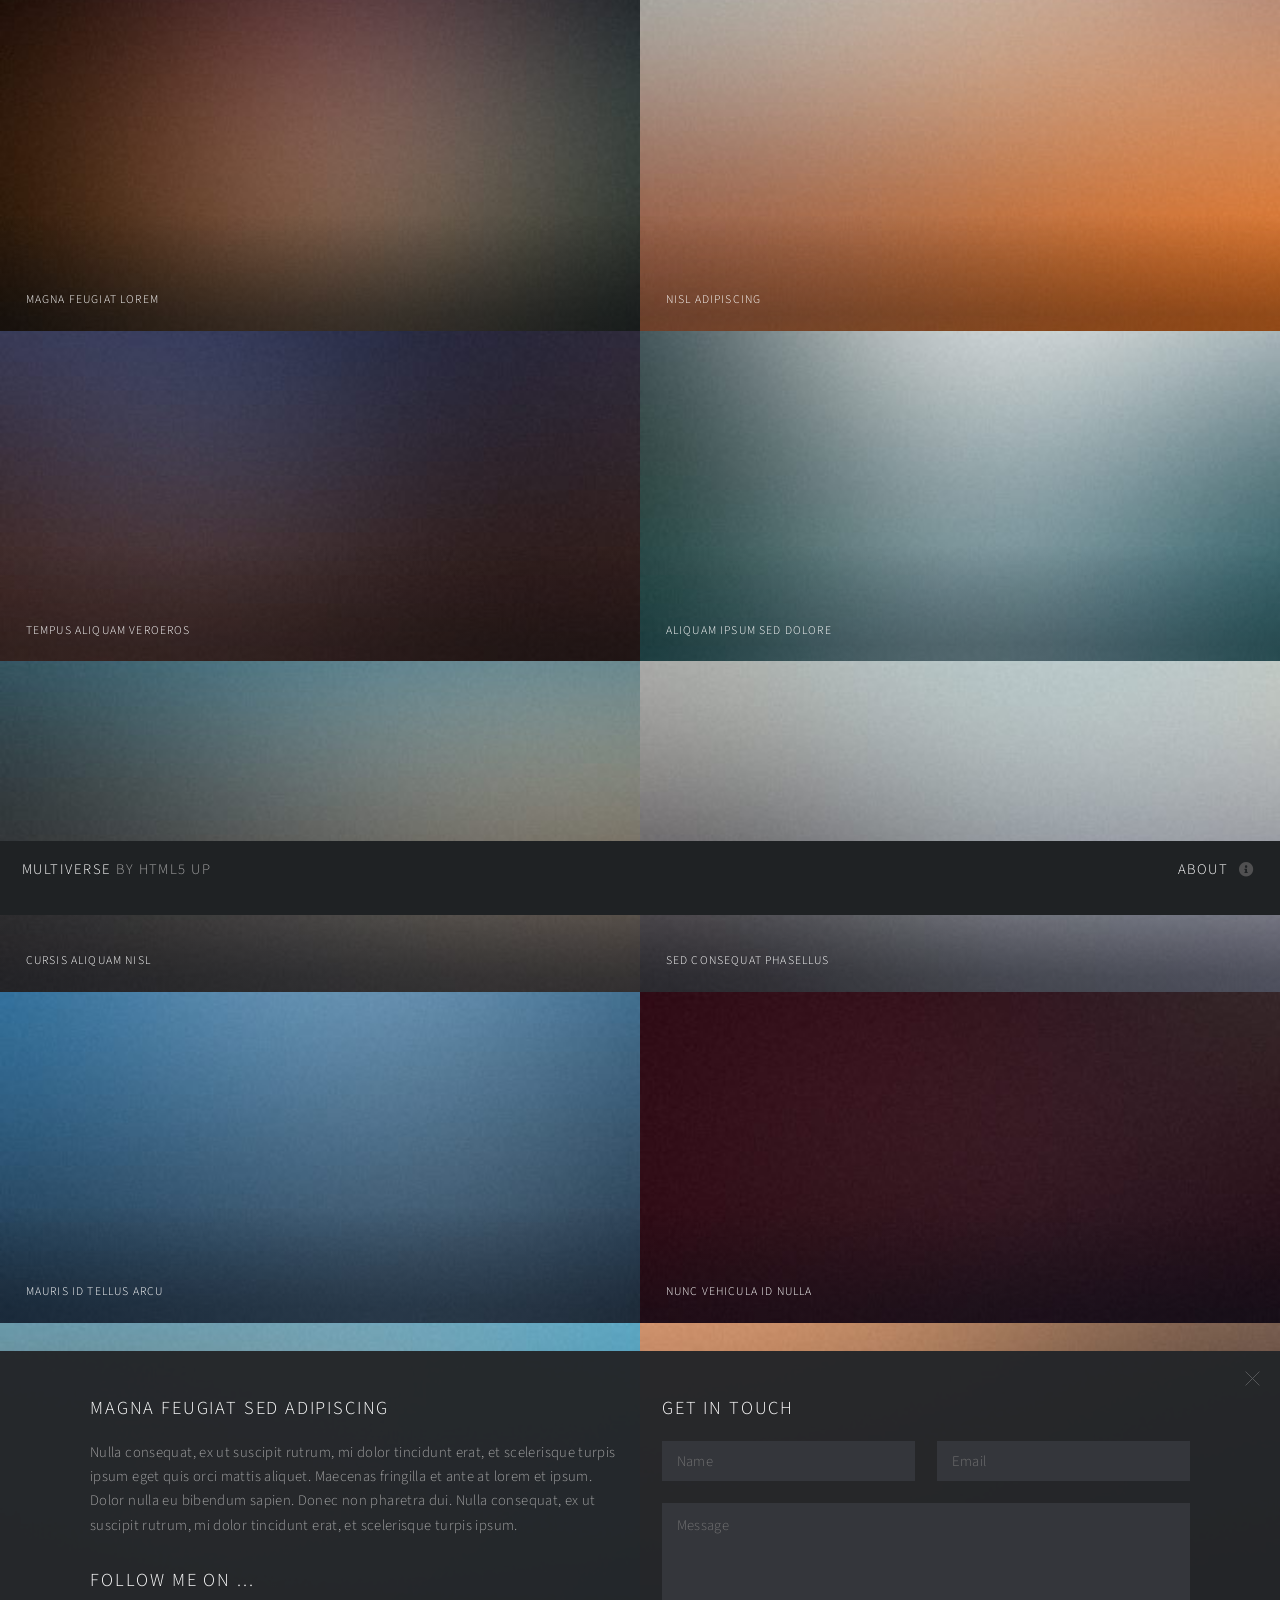
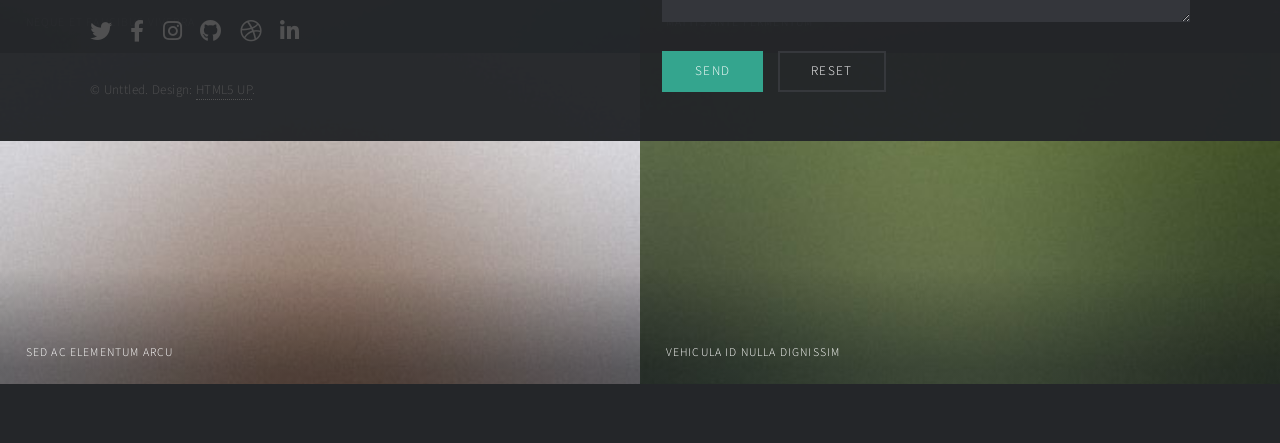
==== gallery/index.html @ 7829ce4b "added abandoned mill, added trixie started 3o3 , test for tiktok embedded" ====
<!DOCTYPE HTML>
<!--
	Multiverse by HTML5 UP
	html5up.net | @ajlkn
	Free for personal and commercial use under the CCA 3.0 license (html5up.net/license)
-->
<html>
	<head>
		<title>Multiverse by HTML5 UP</title>
		<meta charset="utf-8" />
		<meta name="viewport" content="width=device-width, initial-scale=1, user-scalable=no" />
		<link rel="stylesheet" href="assets/css/main.css" />
		<noscript><link rel="stylesheet" href="assets/css/noscript.css" /></noscript>
	</head>
	<body class="is-preload">

		<!-- Wrapper -->
			<div id="wrapper">

				<!-- Header -->
					<header id="header">
						<h1><a href="index.html"><strong>Multiverse</strong> by HTML5 UP</a></h1>
						<nav>
							<ul>
								<li><a href="#footer" class="icon solid fa-info-circle">About</a></li>
							</ul>
						</nav>
					</header>

				<!-- Main -->
					<div id="main">
						<article class="thumb">
							<a href="images/fulls/01.jpg" class="image"><img src="images/thumbs/01.jpg" alt="" /></a>
							<h2>Magna feugiat lorem</h2>
							<p>Nunc blandit nisi ligula magna sodales lectus elementum non. Integer id venenatis velit.</p>
						</article>
						<article class="thumb">
							<a href="images/fulls/02.jpg" class="image"><img src="images/thumbs/02.jpg" alt="" /></a>
							<h2>Nisl adipiscing</h2>
							<p>Nunc blandit nisi ligula magna sodales lectus elementum non. Integer id venenatis velit.</p>
						</article>
						<article class="thumb">
							<a href="images/fulls/03.jpg" class="image"><img src="images/thumbs/03.jpg" alt="" /></a>
							<h2>Tempus aliquam veroeros</h2>
							<p>Nunc blandit nisi ligula magna sodales lectus elementum non. Integer id venenatis velit.</p>
						</article>
						<article class="thumb">
							<a href="images/fulls/04.jpg" class="image"><img src="images/thumbs/04.jpg" alt="" /></a>
							<h2>Aliquam ipsum sed dolore</h2>
							<p>Nunc blandit nisi ligula magna sodales lectus elementum non. Integer id venenatis velit.</p>
						</article>
						<article class="thumb">
							<a href="images/fulls/05.jpg" class="image"><img src="images/thumbs/05.jpg" alt="" /></a>
							<h2>Cursis aliquam nisl</h2>
							<p>Nunc blandit nisi ligula magna sodales lectus elementum non. Integer id venenatis velit.</p>
						</article>
						<article class="thumb">
							<a href="images/fulls/06.jpg" class="image"><img src="images/thumbs/06.jpg" alt="" /></a>
							<h2>Sed consequat phasellus</h2>
							<p>Nunc blandit nisi ligula magna sodales lectus elementum non. Integer id venenatis velit.</p>
						</article>
						<article class="thumb">
							<a href="images/fulls/07.jpg" class="image"><img src="images/thumbs/07.jpg" alt="" /></a>
							<h2>Mauris id tellus arcu</h2>
							<p>Nunc blandit nisi ligula magna sodales lectus elementum non. Integer id venenatis velit.</p>
						</article>
						<article class="thumb">
							<a href="images/fulls/08.jpg" class="image"><img src="images/thumbs/08.jpg" alt="" /></a>
							<h2>Nunc vehicula id nulla</h2>
							<p>Nunc blandit nisi ligula magna sodales lectus elementum non. Integer id venenatis velit.</p>
						</article>
						<article class="thumb">
							<a href="images/fulls/09.jpg" class="image"><img src="images/thumbs/09.jpg" alt="" /></a>
							<h2>Neque et faucibus viverra</h2>
							<p>Nunc blandit nisi ligula magna sodales lectus elementum non. Integer id venenatis velit.</p>
						</article>
						<article class="thumb">
							<a href="images/fulls/10.jpg" class="image"><img src="images/thumbs/10.jpg" alt="" /></a>
							<h2>Mattis ante fermentum</h2>
							<p>Nunc blandit nisi ligula magna sodales lectus elementum non. Integer id venenatis velit.</p>
						</article>
						<article class="thumb">
							<a href="images/fulls/11.jpg" class="image"><img src="images/thumbs/11.jpg" alt="" /></a>
							<h2>Sed ac elementum arcu</h2>
							<p>Nunc blandit nisi ligula magna sodales lectus elementum non. Integer id venenatis velit.</p>
						</article>
						<article class="thumb">
							<a href="images/fulls/12.jpg" class="image"><img src="images/thumbs/12.jpg" alt="" /></a>
							<h2>Vehicula id nulla dignissim</h2>
							<p>Nunc blandit nisi ligula magna sodales lectus elementum non. Integer id venenatis velit.</p>
						</article>
					</div>

				<!-- Footer -->
					<footer id="footer" class="panel">
						<div class="inner split">
							<div>
								<section>
									<h2>Magna feugiat sed adipiscing</h2>
									<p>Nulla consequat, ex ut suscipit rutrum, mi dolor tincidunt erat, et scelerisque turpis ipsum eget quis orci mattis aliquet. Maecenas fringilla et ante at lorem et ipsum. Dolor nulla eu bibendum sapien. Donec non pharetra dui. Nulla consequat, ex ut suscipit rutrum, mi dolor tincidunt erat, et scelerisque turpis ipsum.</p>
								</section>
								<section>
									<h2>Follow me on ...</h2>
									<ul class="icons">
										<li><a href="#" class="icon brands fa-twitter"><span class="label">Twitter</span></a></li>
										<li><a href="#" class="icon brands fa-facebook-f"><span class="label">Facebook</span></a></li>
										<li><a href="#" class="icon brands fa-instagram"><span class="label">Instagram</span></a></li>
										<li><a href="#" class="icon brands fa-github"><span class="label">GitHub</span></a></li>
										<li><a href="#" class="icon brands fa-dribbble"><span class="label">Dribbble</span></a></li>
										<li><a href="#" class="icon brands fa-linkedin-in"><span class="label">LinkedIn</span></a></li>
									</ul>
								</section>
								<p class="copyright">
									&copy; Unttled. Design: <a href="http://html5up.net">HTML5 UP</a>.
								</p>
							</div>
							<div>
								<section>
									<h2>Get in touch</h2>
									<form method="post" action="#">
										<div class="fields">
											<div class="field half">
												<input type="text" name="name" id="name" placeholder="Name" />
											</div>
											<div class="field half">
												<input type="text" name="email" id="email" placeholder="Email" />
											</div>
											<div class="field">
												<textarea name="message" id="message" rows="4" placeholder="Message"></textarea>
											</div>
										</div>
										<ul class="actions">
											<li><input type="submit" value="Send" class="primary" /></li>
											<li><input type="reset" value="Reset" /></li>
										</ul>
									</form>
								</section>
							</div>
						</div>
					</footer>

			</div>

		<!-- Scripts -->
			<script src="assets/js/jquery.min.js"></script>
			<script src="assets/js/jquery.poptrox.min.js"></script>
			<script src="assets/js/browser.min.js"></script>
			<script src="assets/js/breakpoints.min.js"></script>
			<script src="assets/js/util.js"></script>
			<script src="assets/js/main.js"></script>

	</body>
</html>
---- gallery/assets/css/main.css ----
@import url(fontawesome-all.min.css);
@import url("https://fonts.googleapis.com/css?family=Source+Sans+Pro:300,300italic,400,400italic");

/*
	Multiverse by HTML5 UP
	html5up.net | @ajlkn
	Free for personal and commercial use under the CCA 3.0 license (html5up.net/license)
*/

@-moz-keyframes spinner {
	0% {
		-moz-transform: rotate(0deg);
		-webkit-transform: rotate(0deg);
		-ms-transform: rotate(0deg);
		transform: rotate(0deg);
	}

	100% {
		-moz-transform: rotate(359deg);
		-webkit-transform: rotate(359deg);
		-ms-transform: rotate(359deg);
		transform: rotate(359deg);
	}
}

@-webkit-keyframes spinner {
	0% {
		-moz-transform: rotate(0deg);
		-webkit-transform: rotate(0deg);
		-ms-transform: rotate(0deg);
		transform: rotate(0deg);
	}

	100% {
		-moz-transform: rotate(359deg);
		-webkit-transform: rotate(359deg);
		-ms-transform: rotate(359deg);
		transform: rotate(359deg);
	}
}

@-ms-keyframes spinner {
	0% {
		-moz-transform: rotate(0deg);
		-webkit-transform: rotate(0deg);
		-ms-transform: rotate(0deg);
		transform: rotate(0deg);
	}

	100% {
		-moz-transform: rotate(359deg);
		-webkit-transform: rotate(359deg);
		-ms-transform: rotate(359deg);
		transform: rotate(359deg);
	}
}

@keyframes spinner {
	0% {
		-moz-transform: rotate(0deg);
		-webkit-transform: rotate(0deg);
		-ms-transform: rotate(0deg);
		transform: rotate(0deg);
	}

	100% {
		-moz-transform: rotate(359deg);
		-webkit-transform: rotate(359deg);
		-ms-transform: rotate(359deg);
		transform: rotate(359deg);
	}
}

html, body, div, span, applet, object,
iframe, h1, h2, h3, h4, h5, h6, p, blockquote,
pre, a, abbr, acronym, address, big, cite,
code, del, dfn, em, img, ins, kbd, q, s, samp,
small, strike, strong, sub, sup, tt, var, b,
u, i, center, dl, dt, dd, ol, ul, li, fieldset,
form, label, legend, table, caption, tbody,
tfoot, thead, tr, th, td, article, aside,
canvas, details, embed, figure, figcaption,
footer, header, hgroup, menu, nav, output, ruby,
section, summary, time, mark, audio, video {
	margin: 0;
	padding: 0;
	border: 0;
	font-size: 100%;
	font: inherit;
	vertical-align: baseline;}

article, aside, details, figcaption, figure,
footer, header, hgroup, menu, nav, section {
	display: block;}

body {
	line-height: 1;
}

ol, ul {
	list-style: none;
}

blockquote, q {
	quotes: none;
}

	blockquote:before, blockquote:after, q:before, q:after {
		content: '';
		content: none;
	}

table {
	border-collapse: collapse;
	border-spacing: 0;
}

body {
	-webkit-text-size-adjust: none;
}

mark {
	background-color: transparent;
	color: inherit;
}

input::-moz-focus-inner {
	border: 0;
	padding: 0;
}

input, select, textarea {
	-moz-appearance: none;
	-webkit-appearance: none;
	-ms-appearance: none;
	appearance: none;
}

/* Basic */

	@-ms-viewport {
		width: device-width;
	}

	body {
		-ms-overflow-style: scrollbar;
	}

	@media screen and (max-width: 480px) {

		html, body {
			min-width: 320px;
		}

	}

	html {
		box-sizing: border-box;
	}

	*, *:before, *:after {
		box-sizing: inherit;
	}

	body {
		background: #242629;
	}

		body.is-preload *, body.is-preload *:before, body.is-preload *:after {
			-moz-animation: none !important;
			-webkit-animation: none !important;
			-ms-animation: none !important;
			animation: none !important;
			-moz-transition: none !important;
			-webkit-transition: none !important;
			-ms-transition: none !important;
			transition: none !important;
		}

		body.is-resizing *, body.is-resizing *:before, body.is-resizing *:after {
			-moz-animation: none !important;
			-webkit-animation: none !important;
			-ms-animation: none !important;
			animation: none !important;
			-moz-transition: none !important;
			-webkit-transition: none !important;
			-ms-transition: none !important;
			transition: none !important;
		}

/* Type */

	body, input, select, textarea {
		color: #a0a0a1;
		font-family: "Source Sans Pro", Helvetica, sans-serif;
		font-size: 15pt;
		font-weight: 300;
		letter-spacing: 0.025em;
		line-height: 1.65;
	}

		@media screen and (max-width: 1680px) {

			body, input, select, textarea {
				font-size: 11pt;
			}

		}

	a {
		-moz-transition: color 0.2s ease-in-out, border-bottom-color 0.2s ease-in-out;
		-webkit-transition: color 0.2s ease-in-out, border-bottom-color 0.2s ease-in-out;
		-ms-transition: color 0.2s ease-in-out, border-bottom-color 0.2s ease-in-out;
		transition: color 0.2s ease-in-out, border-bottom-color 0.2s ease-in-out;
		border-bottom: dotted 1px;
		color: #34a58e;
		text-decoration: none;
	}

		a:hover {
			border-bottom-color: transparent;
			color: #34a58e !important;
		}

	strong, b {
		color: #ffffff;
		font-weight: 300;
	}

	em, i {
		font-style: italic;
	}

	p {
		margin: 0 0 2em 0;
	}

	h1, h2, h3, h4, h5, h6 {
		color: #ffffff;
		font-weight: 300;
		letter-spacing: 0.1em;
		line-height: 1.5;
		margin: 0 0 1em 0;
		text-transform: uppercase;
	}

		h1 a, h2 a, h3 a, h4 a, h5 a, h6 a {
			color: inherit;
			text-decoration: none;
		}

	h1 {
		font-size: 2em;
	}

	h2 {
		font-size: 1.25em;
	}

	h3 {
		font-size: 1.1em;
	}

	h4 {
		font-size: 1em;
	}

	h5 {
		font-size: 0.9em;
	}

	h6 {
		font-size: 0.7em;
	}

	@media screen and (max-width: 736px) {

		h2 {
			font-size: 1em;
		}

		h3 {
			font-size: 0.9em;
		}

		h4 {
			font-size: 0.8em;
		}

		h5 {
			font-size: 0.7em;
		}

		h6 {
			font-size: 0.7em;
		}

	}

	sub {
		font-size: 0.8em;
		position: relative;
		top: 0.5em;
	}

	sup {
		font-size: 0.8em;
		position: relative;
		top: -0.5em;
	}

	blockquote {
		border-left: 4px #36383c;
		font-style: italic;
		margin: 0 0 2em 0;
		padding: 0.5em 0 0.5em 2em;
	}

	code {
		background: #34363b;
		border: solid 1px #36383c;
		font-family: "Courier New", monospace;
		font-size: 0.9em;
		margin: 0 0.25em;
		padding: 0.25em 0.65em;
	}

	pre {
		-webkit-overflow-scrolling: touch;
		font-family: "Courier New", monospace;
		font-size: 0.9em;
		margin: 0 0 2em 0;
	}

		pre code {
			display: block;
			line-height: 1.75;
			padding: 1em 1.5em;
			overflow-x: auto;
		}

	hr {
		border: 0;
		border-bottom: solid 1px #36383c;
		margin: 2em 0;
	}

		hr.major {
			margin: 3em 0;
		}

	.align-left {
		text-align: left;
	}

	.align-center {
		text-align: center;
	}

	.align-right {
		text-align: right;
	}

/* Button */

	input[type="submit"],
	input[type="reset"],
	input[type="button"],
	button,
	.button {
		-moz-appearance: none;
		-webkit-appearance: none;
		-ms-appearance: none;
		appearance: none;
		-moz-transition: background-color 0.2s ease-in-out, box-shadow 0.2s ease-in-out, color 0.2s ease-in-out;
		-webkit-transition: background-color 0.2s ease-in-out, box-shadow 0.2s ease-in-out, color 0.2s ease-in-out;
		-ms-transition: background-color 0.2s ease-in-out, box-shadow 0.2s ease-in-out, color 0.2s ease-in-out;
		transition: background-color 0.2s ease-in-out, box-shadow 0.2s ease-in-out, color 0.2s ease-in-out;
		background-color: transparent;
		border: 0;
		border-radius: 0;
		box-shadow: inset 0 0 0 2px #36383c;
		color: #ffffff !important;
		cursor: pointer;
		display: inline-block;
		font-size: 0.9em;
		font-weight: 300;
		height: 3.05556em;
		letter-spacing: 0.1em;
		line-height: 3.05556em;
		padding: 0 2.5em;
		text-align: center;
		text-decoration: none;
		text-transform: uppercase;
		white-space: nowrap;
	}

		input[type="submit"]:hover,
		input[type="reset"]:hover,
		input[type="button"]:hover,
		button:hover,
		.button:hover {
			box-shadow: inset 0 0 0 2px #34a58e;
			color: #34a58e !important;
		}

			input[type="submit"]:hover:active,
			input[type="reset"]:hover:active,
			input[type="button"]:hover:active,
			button:hover:active,
			.button:hover:active {
				background-color: rgba(52, 165, 142, 0.15);
				color: #34a58e !important;
			}

		input[type="submit"].icon,
		input[type="reset"].icon,
		input[type="button"].icon,
		button.icon,
		.button.icon {
			padding-left: 1.35em;
		}

			input[type="submit"].icon:before,
			input[type="reset"].icon:before,
			input[type="button"].icon:before,
			button.icon:before,
			.button.icon:before {
				margin-right: 0.5em;
			}

		input[type="submit"].fit,
		input[type="reset"].fit,
		input[type="button"].fit,
		button.fit,
		.button.fit {
			width: 100%;
		}

		input[type="submit"].small,
		input[type="reset"].small,
		input[type="button"].small,
		button.small,
		.button.small {
			font-size: 0.8em;
		}

		input[type="submit"].large,
		input[type="reset"].large,
		input[type="button"].large,
		button.large,
		.button.large {
			font-size: 1.35em;
		}

		input[type="submit"].primary,
		input[type="reset"].primary,
		input[type="button"].primary,
		button.primary,
		.button.primary {
			background-color: #34a58e;
			box-shadow: none;
		}

			input[type="submit"].primary:hover,
			input[type="reset"].primary:hover,
			input[type="button"].primary:hover,
			button.primary:hover,
			.button.primary:hover {
				background-color: #47c5ab;
				color: #ffffff !important;
			}

				input[type="submit"].primary:hover:active,
				input[type="reset"].primary:hover:active,
				input[type="button"].primary:hover:active,
				button.primary:hover:active,
				.button.primary:hover:active {
					background-color: #287e6d;
				}

		input[type="submit"].disabled, input[type="submit"]:disabled,
		input[type="reset"].disabled,
		input[type="reset"]:disabled,
		input[type="button"].disabled,
		input[type="button"]:disabled,
		button.disabled,
		button:disabled,
		.button.disabled,
		.button:disabled {
			pointer-events: none;
			opacity: 0.35;
		}

/* Form */

	form {
		margin: 0 0 2em 0;
	}

		form > :last-child {
			margin-bottom: 0;
		}

		form > .fields {
			display: -moz-flex;
			display: -webkit-flex;
			display: -ms-flex;
			display: flex;
			-moz-flex-wrap: wrap;
			-webkit-flex-wrap: wrap;
			-ms-flex-wrap: wrap;
			flex-wrap: wrap;
			width: calc(100% + 3em);
			margin: -1.5em 0 2em -1.5em;
		}

			form > .fields > .field {
				-moz-flex-grow: 0;
				-webkit-flex-grow: 0;
				-ms-flex-grow: 0;
				flex-grow: 0;
				-moz-flex-shrink: 0;
				-webkit-flex-shrink: 0;
				-ms-flex-shrink: 0;
				flex-shrink: 0;
				padding: 1.5em 0 0 1.5em;
				width: calc(100% - 1.5em);
			}

				form > .fields > .field.half {
					width: calc(50% - 0.75em);
				}

				form > .fields > .field.third {
					width: calc(100%/3 - 0.5em);
				}

				form > .fields > .field.quarter {
					width: calc(25% - 0.375em);
				}

		@media screen and (max-width: 736px) {

			form > .fields {
				width: calc(100% + 3em);
				margin: -1.5em 0 2em -1.5em;
			}

				form > .fields > .field {
					padding: 1.5em 0 0 1.5em;
					width: calc(100% - 1.5em);
				}

					form > .fields > .field.half {
						width: calc(100% - 1.5em);
					}

					form > .fields > .field.third {
						width: calc(100% - 1.5em);
					}

					form > .fields > .field.quarter {
						width: calc(100% - 1.5em);
					}

		}

	label {
		color: #ffffff;
		display: block;
		font-size: 0.9em;
		font-weight: 300;
		margin: 0 0 1em 0;
	}

	input[type="text"],
	input[type="password"],
	input[type="email"],
	input[type="tel"],
	input[type="search"],
	input[type="url"],
	select,
	textarea {
		-moz-appearance: none;
		-webkit-appearance: none;
		-ms-appearance: none;
		appearance: none;
		background: #34363b;
		border: 0;
		border-radius: 0;
		color: #a0a0a1;
		display: block;
		outline: 0;
		padding: 0 1em;
		text-decoration: none;
		width: 100%;
	}

		input[type="text"]:invalid,
		input[type="password"]:invalid,
		input[type="email"]:invalid,
		input[type="tel"]:invalid,
		input[type="search"]:invalid,
		input[type="url"]:invalid,
		select:invalid,
		textarea:invalid {
			box-shadow: none;
		}

		input[type="text"]:focus,
		input[type="password"]:focus,
		input[type="email"]:focus,
		input[type="tel"]:focus,
		input[type="search"]:focus,
		input[type="url"]:focus,
		select:focus,
		textarea:focus {
			box-shadow: inset 0 0 0 2px #34a58e;
		}

	select {
		background-image: url("data:image/svg+xml;charset=utf8,%3Csvg xmlns='http://www.w3.org/2000/svg' width='40' height='40' preserveAspectRatio='none' viewBox='0 0 40 40'%3E%3Cpath d='M9.4,12.3l10.4,10.4l10.4-10.4c0.2-0.2,0.5-0.4,0.9-0.4c0.3,0,0.6,0.1,0.9,0.4l3.3,3.3c0.2,0.2,0.4,0.5,0.4,0.9 c0,0.4-0.1,0.6-0.4,0.9L20.7,31.9c-0.2,0.2-0.5,0.4-0.9,0.4c-0.3,0-0.6-0.1-0.9-0.4L4.3,17.3c-0.2-0.2-0.4-0.5-0.4-0.9 c0-0.4,0.1-0.6,0.4-0.9l3.3-3.3c0.2-0.2,0.5-0.4,0.9-0.4S9.1,12.1,9.4,12.3z' fill='%2336383c' /%3E%3C/svg%3E");
		background-size: 1.25rem;
		background-repeat: no-repeat;
		background-position: calc(100% - 1rem) center;
		height: 2.75em;
		padding-right: 2.75em;
		text-overflow: ellipsis;
	}

		select option {
			color: #ffffff;
			background: #242629;
		}

		select:focus::-ms-value {
			background-color: transparent;
		}

		select::-ms-expand {
			display: none;
		}

	input[type="text"],
	input[type="password"],
	input[type="email"],
	input[type="tel"],
	input[type="search"],
	input[type="url"],
	select {
		height: 2.75em;
	}

	textarea {
		padding: 0.75em 1em;
	}

	input[type="checkbox"],
	input[type="radio"] {
		-moz-appearance: none;
		-webkit-appearance: none;
		-ms-appearance: none;
		appearance: none;
		display: block;
		float: left;
		margin-right: -2em;
		opacity: 0;
		width: 1em;
		z-index: -1;
	}

		input[type="checkbox"] + label,
		input[type="radio"] + label {
			text-decoration: none;
			color: #a0a0a1;
			cursor: pointer;
			display: inline-block;
			font-size: 1em;
			font-weight: 300;
			padding-left: 2.4em;
			padding-right: 0.75em;
			position: relative;
		}

			input[type="checkbox"] + label:before,
			input[type="radio"] + label:before {
				-moz-osx-font-smoothing: grayscale;
				-webkit-font-smoothing: antialiased;
				display: inline-block;
				font-style: normal;
				font-variant: normal;
				text-rendering: auto;
				line-height: 1;
				text-transform: none !important;
				font-family: 'Font Awesome 5 Free';
				font-weight: 900;
			}

			input[type="checkbox"] + label:before,
			input[type="radio"] + label:before {
				background: #34363b;
				content: '';
				display: inline-block;
				font-size: 0.8em;
				height: 2.0625em;
				left: 0;
				line-height: 2.0625em;
				position: absolute;
				text-align: center;
				top: 0;
				width: 2.0625em;
			}

		input[type="checkbox"]:checked + label:before,
		input[type="radio"]:checked + label:before {
			background: #34a58e;
			border-color: #34a58e;
			color: #ffffff;
			content: '\f00c';
		}

		input[type="checkbox"]:focus + label:before,
		input[type="radio"]:focus + label:before {
			box-shadow: 0 0 0 2px #34a58e;
		}

	input[type="radio"] + label:before {
		border-radius: 100%;
	}

	::-webkit-input-placeholder {
		color: #707071 !important;
		opacity: 1.0;
	}

	:-moz-placeholder {
		color: #707071 !important;
		opacity: 1.0;
	}

	::-moz-placeholder {
		color: #707071 !important;
		opacity: 1.0;
	}

	:-ms-input-placeholder {
		color: #707071 !important;
		opacity: 1.0;
	}

/* Icon */

	.icon {
		text-decoration: none;
		border-bottom: none;
		position: relative;
	}

		.icon:before {
			-moz-osx-font-smoothing: grayscale;
			-webkit-font-smoothing: antialiased;
			display: inline-block;
			font-style: normal;
			font-variant: normal;
			text-rendering: auto;
			line-height: 1;
			text-transform: none !important;
			font-family: 'Font Awesome 5 Free';
			font-weight: 400;
		}

		.icon > .label {
			display: none;
		}

		.icon:before {
			line-height: inherit;
		}

		.icon.solid:before {
			font-weight: 900;
		}

		.icon.brands:before {
			font-family: 'Font Awesome 5 Brands';
		}

/* List */

	ol {
		list-style: decimal;
		margin: 0 0 2em 0;
		padding-left: 1.25em;
	}

		ol li {
			padding-left: 0.25em;
		}

	ul {
		list-style: disc;
		margin: 0 0 2em 0;
		padding-left: 1em;
	}

		ul li {
			padding-left: 0.5em;
		}

		ul.alt {
			list-style: none;
			padding-left: 0;
		}

			ul.alt li {
				border-top: solid 1px #36383c;
				padding: 0.5em 0;
			}

				ul.alt li:first-child {
					border-top: 0;
					padding-top: 0;
				}

	dl {
		margin: 0 0 2em 0;
	}

		dl dt {
			display: block;
			font-weight: 300;
			margin: 0 0 1em 0;
		}

		dl dd {
			margin-left: 2em;
		}

/* Actions */

	ul.actions {
		display: -moz-flex;
		display: -webkit-flex;
		display: -ms-flex;
		display: flex;
		cursor: default;
		list-style: none;
		margin-left: -1em;
		padding-left: 0;
	}

		ul.actions li {
			padding: 0 0 0 1em;
			vertical-align: middle;
		}

		ul.actions.special {
			-moz-justify-content: center;
			-webkit-justify-content: center;
			-ms-justify-content: center;
			justify-content: center;
			width: 100%;
			margin-left: 0;
		}

			ul.actions.special li:first-child {
				padding-left: 0;
			}

		ul.actions.stacked {
			-moz-flex-direction: column;
			-webkit-flex-direction: column;
			-ms-flex-direction: column;
			flex-direction: column;
			margin-left: 0;
		}

			ul.actions.stacked li {
				padding: 1.3em 0 0 0;
			}

				ul.actions.stacked li:first-child {
					padding-top: 0;
				}

		ul.actions.fit {
			width: calc(100% + 1em);
		}

			ul.actions.fit li {
				-moz-flex-grow: 1;
				-webkit-flex-grow: 1;
				-ms-flex-grow: 1;
				flex-grow: 1;
				-moz-flex-shrink: 1;
				-webkit-flex-shrink: 1;
				-ms-flex-shrink: 1;
				flex-shrink: 1;
				width: 100%;
			}

				ul.actions.fit li > * {
					width: 100%;
				}

			ul.actions.fit.stacked {
				width: 100%;
			}

		@media screen and (max-width: 480px) {

			ul.actions:not(.fixed) {
				-moz-flex-direction: column;
				-webkit-flex-direction: column;
				-ms-flex-direction: column;
				flex-direction: column;
				margin-left: 0;
				width: 100% !important;
			}

				ul.actions:not(.fixed) li {
					-moz-flex-grow: 1;
					-webkit-flex-grow: 1;
					-ms-flex-grow: 1;
					flex-grow: 1;
					-moz-flex-shrink: 1;
					-webkit-flex-shrink: 1;
					-ms-flex-shrink: 1;
					flex-shrink: 1;
					padding: 1em 0 0 0;
					text-align: center;
					width: 100%;
				}

					ul.actions:not(.fixed) li > * {
						width: 100%;
					}

					ul.actions:not(.fixed) li:first-child {
						padding-top: 0;
					}

					ul.actions:not(.fixed) li input[type="submit"],
					ul.actions:not(.fixed) li input[type="reset"],
					ul.actions:not(.fixed) li input[type="button"],
					ul.actions:not(.fixed) li button,
					ul.actions:not(.fixed) li .button {
						width: 100%;
					}

						ul.actions:not(.fixed) li input[type="submit"].icon:before,
						ul.actions:not(.fixed) li input[type="reset"].icon:before,
						ul.actions:not(.fixed) li input[type="button"].icon:before,
						ul.actions:not(.fixed) li button.icon:before,
						ul.actions:not(.fixed) li .button.icon:before {
							margin-left: -0.5rem;
						}

		}

/* Icons */

	ul.icons {
		cursor: default;
		list-style: none;
		padding-left: 0;
	}

		ul.icons li {
			display: inline-block;
			padding: 0 1em 0 0;
		}

			ul.icons li:last-child {
				padding-right: 0;
			}

			ul.icons li .icon {
				color: #505051;
			}

				ul.icons li .icon:before {
					font-size: 1.5em;
				}

/* Table */

	.table-wrapper {
		-webkit-overflow-scrolling: touch;
		overflow-x: auto;
	}

	table {
		margin: 0 0 2em 0;
		width: 100%;
	}

		table tbody tr {
			border: solid 1px #36383c;
			border-left: 0;
			border-right: 0;
		}

			table tbody tr:nth-child(2n + 1) {
				background-color: #34363b;
			}

		table td {
			padding: 0.75em 0.75em;
		}

		table th {
			color: #ffffff;
			font-size: 0.9em;
			font-weight: 300;
			padding: 0 0.75em 0.75em 0.75em;
			text-align: left;
		}

		table thead {
			border-bottom: solid 2px #36383c;
		}

		table tfoot {
			border-top: solid 2px #36383c;
		}

		table.alt {
			border-collapse: separate;
		}

			table.alt tbody tr td {
				border: solid 1px #36383c;
				border-left-width: 0;
				border-top-width: 0;
			}

				table.alt tbody tr td:first-child {
					border-left-width: 1px;
				}

			table.alt tbody tr:first-child td {
				border-top-width: 1px;
			}

			table.alt thead {
				border-bottom: 0;
			}

			table.alt tfoot {
				border-top: 0;
			}

/* Panel */

	.panel {
		padding: 4em 4em 2em 4em ;
		-moz-transform: translateY(100vh);
		-webkit-transform: translateY(100vh);
		-ms-transform: translateY(100vh);
		transform: translateY(100vh);
		-moz-transition: -moz-transform 0.5s ease;
		-webkit-transition: -webkit-transform 0.5s ease;
		-ms-transition: -ms-transform 0.5s ease;
		transition: transform 0.5s ease;
		-webkit-overflow-scrolling: touch;
		background: rgba(36, 38, 41, 0.975);
		bottom: 4em;
		left: 0;
		max-height: calc(80vh - 4em);
		overflow-y: auto;
		position: fixed;
		width: 100%;
		z-index: 10001;
	}

		.panel.active {
			-moz-transform: translateY(1px);
			-webkit-transform: translateY(1px);
			-ms-transform: translateY(1px);
			transform: translateY(1px);
		}

		.panel > .inner {
			margin: 0 auto;
			max-width: 100%;
			width: 75em;
		}

			.panel > .inner.split {
				display: -moz-flex;
				display: -webkit-flex;
				display: -ms-flex;
				display: flex;
			}

				.panel > .inner.split > div {
					margin-left: 4em;
					width: 50%;
				}

				.panel > .inner.split > :first-child {
					margin-left: 0;
				}

		.panel > .closer {
			-moz-transition: opacity 0.2s ease-in-out;
			-webkit-transition: opacity 0.2s ease-in-out;
			-ms-transition: opacity 0.2s ease-in-out;
			transition: opacity 0.2s ease-in-out;
			background-image: url("images/close.svg");
			background-position: center;
			background-repeat: no-repeat;
			background-size: 3em;
			cursor: pointer;
			height: 5em;
			opacity: 0.25;
			position: absolute;
			right: 0;
			top: 0;
			width: 5em;
			z-index: 2;
		}

			.panel > .closer:hover {
				opacity: 1.0;
			}

		@media screen and (max-width: 1280px) {

			.panel {
				padding: 3em 3em 1em 3em ;
			}

				.panel > .inner.split > div {
					margin-left: 3em;
				}

				.panel > .closer {
					background-size: 2.5em;
					background-position: 75% 25%;
				}

		}

		@media screen and (max-width: 980px) {

			.panel > .inner.split {
				-moz-flex-direction: column;
				-webkit-flex-direction: column;
				-ms-flex-direction: column;
				flex-direction: column;
			}

				.panel > .inner.split > div {
					margin-left: 0;
					width: 100%;
				}

		}

		@media screen and (max-width: 736px) {

			.panel {
				-moz-transform: translateY(-100vh);
				-webkit-transform: translateY(-100vh);
				-ms-transform: translateY(-100vh);
				transform: translateY(-100vh);
				padding: 4em 2em 2em 2em ;
				bottom: auto;
				top: calc(4em - 1px);
			}

				.panel.active {
					-moz-transform: translateY(0);
					-webkit-transform: translateY(0);
					-ms-transform: translateY(0);
					transform: translateY(0);
				}

		}

/* Poptrox Popup */

	.poptrox-overlay {
		-webkit-tap-highlight-color: rgba(255, 255, 255, 0);
	}

	.poptrox-popup {
		background: rgba(31, 34, 36, 0.925);
		box-shadow: 0 1em 3em 0.5em rgba(0, 0, 0, 0.25);
		cursor: default;
	}

		.poptrox-popup:before {
			-moz-transition: opacity 0.2s ease-in-out;
			-webkit-transition: opacity 0.2s ease-in-out;
			-ms-transition: opacity 0.2s ease-in-out;
			transition: opacity 0.2s ease-in-out;
			background-image: -moz-linear-gradient(to left, rgba(31,34,36,0.35), rgba(31,34,36,0) 10em, rgba(31,34,36,0)), -moz-linear-gradient(to right, rgba(31,34,36,0.35), rgba(31,34,36,0) 10em, rgba(31,34,36,0));
			background-image: -webkit-linear-gradient(to left, rgba(31,34,36,0.35), rgba(31,34,36,0) 10em, rgba(31,34,36,0)), -webkit-linear-gradient(to right, rgba(31,34,36,0.35), rgba(31,34,36,0) 10em, rgba(31,34,36,0));
			background-image: -ms-linear-gradient(to left, rgba(31,34,36,0.35), rgba(31,34,36,0) 10em, rgba(31,34,36,0)), -ms-linear-gradient(to right, rgba(31,34,36,0.35), rgba(31,34,36,0) 10em, rgba(31,34,36,0));
			background-image: linear-gradient(to left, rgba(31,34,36,0.35), rgba(31,34,36,0) 10em, rgba(31,34,36,0)), linear-gradient(to right, rgba(31,34,36,0.35), rgba(31,34,36,0) 10em, rgba(31,34,36,0));
			content: '';
			display: block;
			height: 100%;
			left: 0;
			position: absolute;
			top: 0;
			width: 100%;
			z-index: 1;
			opacity: 1;
		}

		.poptrox-popup .closer {
			-moz-transition: opacity 0.2s ease-in-out;
			-webkit-transition: opacity 0.2s ease-in-out;
			-ms-transition: opacity 0.2s ease-in-out;
			transition: opacity 0.2s ease-in-out;
			background-image: url("images/close.svg");
			background-position: center;
			background-repeat: no-repeat;
			background-size: 3em;
			height: 5em;
			opacity: 0;
			position: absolute;
			right: 0;
			top: 0;
			width: 5em;
			z-index: 2;
		}

		.poptrox-popup .nav-previous,
		.poptrox-popup .nav-next {
			-moz-transition: opacity 0.2s ease-in-out;
			-webkit-transition: opacity 0.2s ease-in-out;
			-ms-transition: opacity 0.2s ease-in-out;
			transition: opacity 0.2s ease-in-out;
			background-image: url("images/arrow.svg");
			background-position: center;
			background-repeat: no-repeat;
			background-size: 5em;
			cursor: pointer;
			height: 8em;
			margin-top: -4em;
			opacity: 0;
			position: absolute;
			top: 50%;
			width: 6em;
			z-index: 2;
		}

		.poptrox-popup .nav-previous {
			-moz-transform: scaleX(-1);
			-webkit-transform: scaleX(-1);
			-ms-transform: scaleX(-1);
			transform: scaleX(-1);
			left: 0;
		}

		.poptrox-popup .nav-next {
			right: 0;
		}

		.poptrox-popup .caption {
			padding: 2em 2em 0.1em 2em ;
			background-image: -moz-linear-gradient(to top, rgba(16,16,16,0.45) 25%, rgba(16,16,16,0) 100%);
			background-image: -webkit-linear-gradient(to top, rgba(16,16,16,0.45) 25%, rgba(16,16,16,0) 100%);
			background-image: -ms-linear-gradient(to top, rgba(16,16,16,0.45) 25%, rgba(16,16,16,0) 100%);
			background-image: linear-gradient(to top, rgba(16,16,16,0.45) 25%, rgba(16,16,16,0) 100%);
			bottom: 0;
			cursor: default;
			left: 0;
			position: absolute;
			text-align: left;
			width: 100%;
			z-index: 2;
		}

			.poptrox-popup .caption h2, .poptrox-popup .caption h3, .poptrox-popup .caption h4, .poptrox-popup .caption h5, .poptrox-popup .caption h6 {
				margin: 0 0 0.5em 0;
			}

			.poptrox-popup .caption p {
				color: #ffffff;
			}

		.poptrox-popup .loader {
			-moz-animation: spinner 1s infinite linear !important;
			-webkit-animation: spinner 1s infinite linear !important;
			-ms-animation: spinner 1s infinite linear !important;
			animation: spinner 1s infinite linear !important;
			background-image: url("images/spinner.svg");
			background-position: center;
			background-repeat: no-repeat;
			background-size: contain;
			display: block;
			font-size: 2em;
			height: 2em;
			left: 50%;
			line-height: 2em;
			margin: -1em 0 0 -1em;
			opacity: 0.25;
			position: absolute;
			text-align: center;
			top: 50%;
			width: 2em;
		}

		.poptrox-popup:hover .closer,
		.poptrox-popup:hover .nav-previous,
		.poptrox-popup:hover .nav-next {
			opacity: 0.5;
		}

			.poptrox-popup:hover .closer:hover,
			.poptrox-popup:hover .nav-previous:hover,
			.poptrox-popup:hover .nav-next:hover {
				opacity: 1.0;
			}

		.poptrox-popup.loading:before {
			opacity: 0;
		}

		body.touch .poptrox-popup .closer,
		body.touch .poptrox-popup .nav-previous,
		body.touch .poptrox-popup .nav-next {
			opacity: 1.0 !important;
		}

		@media screen and (max-width: 980px) {

			.poptrox-popup .closer {
				background-size: 3em;
			}

			.poptrox-popup .nav-previous,
			.poptrox-popup .nav-next {
				background-size: 4em;
			}

		}

		@media screen and (max-width: 736px) {

			.poptrox-popup:before {
				display: none;
			}

			.poptrox-popup .caption {
				display: none !important;
			}

			.poptrox-popup .closer,
			.poptrox-popup .nav-previous,
			.poptrox-popup .nav-next {
				display: none !important;
			}

		}

/* Wrapper */

	#wrapper {
		-moz-transition: -moz-filter 0.5s ease, -webkit-filter 0.5s ease, -ms-filter 0.5s ease, -moz-filter 0.5s ease;
		-webkit-transition: -moz-filter 0.5s ease, -webkit-filter 0.5s ease, -ms-filter 0.5s ease, -webkit-filter 0.5s ease;
		-ms-transition: -moz-filter 0.5s ease, -webkit-filter 0.5s ease, -ms-filter 0.5s ease, -ms-filter 0.5s ease;
		transition: -moz-filter 0.5s ease, -webkit-filter 0.5s ease, -ms-filter 0.5s ease, filter 0.5s ease;
		position: relative;
	}

		#wrapper:after {
			pointer-events: none;
			-moz-transition: opacity 0.5s ease, visibility 0.5s;
			-webkit-transition: opacity 0.5s ease, visibility 0.5s;
			-ms-transition: opacity 0.5s ease, visibility 0.5s;
			transition: opacity 0.5s ease, visibility 0.5s;
			background: rgba(36, 38, 41, 0.5);
			content: '';
			display: block;
			height: 100%;
			left: 0;
			opacity: 0;
			position: absolute;
			top: 0;
			visibility: hidden;
			width: 100%;
			z-index: 1;
		}

			body.ie #wrapper:after {
				background: rgba(36, 38, 41, 0.8);
			}

		body.modal-active #wrapper {
			-moz-filter: blur(8px);
			-webkit-filter: blur(8px);
			-ms-filter: blur(8px);
			filter: blur(8px);
		}

			body.modal-active #wrapper:after {
				pointer-events: auto;
				opacity: 1;
				visibility: visible;
				z-index: 10003;
			}

		#wrapper:before {
			-moz-animation: spinner 1s infinite linear !important;
			-webkit-animation: spinner 1s infinite linear !important;
			-ms-animation: spinner 1s infinite linear !important;
			animation: spinner 1s infinite linear !important;
			pointer-events: none;
			-moz-transition: top 0.75s ease-in-out, opacity 0.35s ease-out, visibility 0.35s;
			-webkit-transition: top 0.75s ease-in-out, opacity 0.35s ease-out, visibility 0.35s;
			-ms-transition: top 0.75s ease-in-out, opacity 0.35s ease-out, visibility 0.35s;
			transition: top 0.75s ease-in-out, opacity 0.35s ease-out, visibility 0.35s;
			background-image: url("images/spinner.svg");
			background-position: center;
			background-repeat: no-repeat;
			background-size: contain;
			content: '';
			display: block;
			font-size: 2em;
			height: 2em;
			left: 50%;
			line-height: 2em;
			margin: -1em 0 0 -1em;
			opacity: 0;
			position: fixed;
			text-align: center;
			top: 75%;
			visibility: hidden;
			width: 2em;
		}

		body.is-preload #wrapper:before {
			-moz-transition: opacity 1s ease-out !important;
			-webkit-transition: opacity 1s ease-out !important;
			-ms-transition: opacity 1s ease-out !important;
			transition: opacity 1s ease-out !important;
			-moz-transition-delay: 0.5s !important;
			-webkit-transition-delay: 0.5s !important;
			-ms-transition-delay: 0.5s !important;
			transition-delay: 0.5s !important;
			opacity: 0.25;
			top: 50%;
			visibility: visible;
		}

/* Header */

	body {
		padding: 0 0 4em 0;
	}

	#header {
		-moz-transform: translateY(0);
		-webkit-transform: translateY(0);
		-ms-transform: translateY(0);
		transform: translateY(0);
		-moz-transition: -moz-transform 1s ease;
		-webkit-transition: -webkit-transform 1s ease;
		-ms-transition: -ms-transform 1s ease;
		transition: transform 1s ease;
		-moz-user-select: none;
		-ms-user-select: none;
		-webkit-user-select: none;
		background: #1f2224;
		bottom: -1em;
		height: 5em;
		left: 0;
		line-height: 4em;
		padding: 0 1.5em;
		position: fixed;
		user-select: none;
		width: 100%;
		z-index: 10002;
	}

		body.is-preload #header {
			-moz-transform: translateY(4em);
			-webkit-transform: translateY(4em);
			-ms-transform: translateY(4em);
			transform: translateY(4em);
		}

		#header h1 {
			color: #a0a0a1;
			display: inline-block;
			font-size: 1em;
			line-height: 1;
			margin: 0;
			vertical-align: middle;
		}

			#header h1 a {
				border: 0;
				color: inherit;
			}

				#header h1 a:hover {
					color: inherit !important;
				}

		#header nav {
			position: absolute;
			right: 0;
			top: 0;
		}

			#header nav > ul {
				list-style: none;
				margin: 0;
				padding: 0;
			}

				#header nav > ul > li {
					display: inline-block;
					padding: 0;
				}

					#header nav > ul > li a {
						-moz-transition: background-color 0.5s ease;
						-webkit-transition: background-color 0.5s ease;
						-ms-transition: background-color 0.5s ease;
						transition: background-color 0.5s ease;
						border: 0;
						color: #ffffff;
						display: inline-block;
						letter-spacing: 0.1em;
						padding: 0 1.65em;
						text-transform: uppercase;
					}

						#header nav > ul > li a.icon:before {
							color: #505051;
							float: right;
							margin-left: 0.75em;
						}

						#header nav > ul > li a:hover {
							color: #ffffff !important;
						}

						#header nav > ul > li a.active {
							background-color: #242629;
						}

	@media screen and (max-width: 736px) {

		body {
			padding: 4em 0 0 0;
		}

		#header {
			-moz-transform: translateY(0);
			-webkit-transform: translateY(0);
			-ms-transform: translateY(0);
			transform: translateY(0);
			bottom: auto;
			height: 4em;
			padding: 0 1em;
			top: 0;
		}

			body.is-preload #header {
				-moz-transform: translateY(-3.4em);
				-webkit-transform: translateY(-3.4em);
				-ms-transform: translateY(-3.4em);
				transform: translateY(-3.4em);
			}

			#header h1 {
				font-size: 0.9em;
			}

			#header nav > ul > li a {
				font-size: 0.9em;
				padding: 0 1.15em;
			}

	}

/* Main */

	#main {
		-moz-transition: -moz-filter 0.5s ease, -webkit-filter 0.5s ease, -ms-filter 0.5s ease, -moz-filter 0.5s ease;
		-webkit-transition: -moz-filter 0.5s ease, -webkit-filter 0.5s ease, -ms-filter 0.5s ease, -webkit-filter 0.5s ease;
		-ms-transition: -moz-filter 0.5s ease, -webkit-filter 0.5s ease, -ms-filter 0.5s ease, -ms-filter 0.5s ease;
		transition: -moz-filter 0.5s ease, -webkit-filter 0.5s ease, -ms-filter 0.5s ease, filter 0.5s ease;
		display: -moz-flex;
		display: -webkit-flex;
		display: -ms-flex;
		display: flex;
		-moz-flex-wrap: wrap;
		-webkit-flex-wrap: wrap;
		-ms-flex-wrap: wrap;
		flex-wrap: wrap;
		-webkit-tap-highlight-color: rgba(255, 255, 255, 0);
	}

		#main .thumb {
			-moz-transition: opacity 1.25s ease-in-out;
			-webkit-transition: opacity 1.25s ease-in-out;
			-ms-transition: opacity 1.25s ease-in-out;
			transition: opacity 1.25s ease-in-out;
			pointer-events: auto;
			-webkit-tap-highlight-color: rgba(255, 255, 255, 0);
			opacity: 1;
			overflow: hidden;
			position: relative;
		}

			#main .thumb:after {
				background-image: -moz-linear-gradient(to top, rgba(10,17,25,0.35) 5%, rgba(10,17,25,0) 35%);
				background-image: -webkit-linear-gradient(to top, rgba(10,17,25,0.35) 5%, rgba(10,17,25,0) 35%);
				background-image: -ms-linear-gradient(to top, rgba(10,17,25,0.35) 5%, rgba(10,17,25,0) 35%);
				background-image: linear-gradient(to top, rgba(10,17,25,0.35) 5%, rgba(10,17,25,0) 35%);
				pointer-events: none;
				background-size: cover;
				content: '';
				display: block;
				height: 100%;
				left: 0;
				position: absolute;
				top: 0;
				width: 100%;
			}

			#main .thumb > .image {
				-webkit-tap-highlight-color: rgba(255, 255, 255, 0);
				background-position: center;
				background-repeat: no-repeat;
				background-size: cover;
				border: 0;
				height: 100%;
				left: 0;
				position: absolute;
				top: 0;
				width: 100%;
			}

			#main .thumb > h2 {
				pointer-events: none;
				bottom: 1.875em;
				font-size: 0.8em;
				left: 2.1875em;
				margin: 0;
				position: absolute;
				z-index: 1;
			}

			#main .thumb > p {
				display: none;
			}

		#main:after {
			pointer-events: none;
			-moz-transition: opacity 0.5s ease, visibility 0.5s;
			-webkit-transition: opacity 0.5s ease, visibility 0.5s;
			-ms-transition: opacity 0.5s ease, visibility 0.5s;
			transition: opacity 0.5s ease, visibility 0.5s;
			background: rgba(36, 38, 41, 0.25);
			content: '';
			display: block;
			height: 100%;
			left: 0;
			opacity: 0;
			position: absolute;
			top: 0;
			visibility: hidden;
			width: 100%;
			z-index: 1;
		}

			body.ie #main:after {
				background: rgba(36, 38, 41, 0.55);
			}

		body.content-active #main {
			-moz-filter: blur(6px);
			-webkit-filter: blur(6px);
			-ms-filter: blur(6px);
			filter: blur(6px);
		}

			body.content-active #main:after {
				pointer-events: auto;
				opacity: 1;
				visibility: visible;
			}

		body.is-preload #main .thumb {
			pointer-events: none;
			opacity: 0;
		}

		#main .thumb {
			-moz-transition-delay: 2.525s;
			-webkit-transition-delay: 2.525s;
			-ms-transition-delay: 2.525s;
			transition-delay: 2.525s;
			height: calc(40vh - 2em);
			min-height: 20em;
			width: 25%;
		}

			#main .thumb:nth-child(1) {
				-moz-transition-delay: 0.65s;
				-webkit-transition-delay: 0.65s;
				-ms-transition-delay: 0.65s;
				transition-delay: 0.65s;
			}

			#main .thumb:nth-child(2) {
				-moz-transition-delay: 0.8s;
				-webkit-transition-delay: 0.8s;
				-ms-transition-delay: 0.8s;
				transition-delay: 0.8s;
			}

			#main .thumb:nth-child(3) {
				-moz-transition-delay: 0.95s;
				-webkit-transition-delay: 0.95s;
				-ms-transition-delay: 0.95s;
				transition-delay: 0.95s;
			}

			#main .thumb:nth-child(4) {
				-moz-transition-delay: 1.1s;
				-webkit-transition-delay: 1.1s;
				-ms-transition-delay: 1.1s;
				transition-delay: 1.1s;
			}

			#main .thumb:nth-child(5) {
				-moz-transition-delay: 1.25s;
				-webkit-transition-delay: 1.25s;
				-ms-transition-delay: 1.25s;
				transition-delay: 1.25s;
			}

			#main .thumb:nth-child(6) {
				-moz-transition-delay: 1.4s;
				-webkit-transition-delay: 1.4s;
				-ms-transition-delay: 1.4s;
				transition-delay: 1.4s;
			}

			#main .thumb:nth-child(7) {
				-moz-transition-delay: 1.55s;
				-webkit-transition-delay: 1.55s;
				-ms-transition-delay: 1.55s;
				transition-delay: 1.55s;
			}

			#main .thumb:nth-child(8) {
				-moz-transition-delay: 1.7s;
				-webkit-transition-delay: 1.7s;
				-ms-transition-delay: 1.7s;
				transition-delay: 1.7s;
			}

			#main .thumb:nth-child(9) {
				-moz-transition-delay: 1.85s;
				-webkit-transition-delay: 1.85s;
				-ms-transition-delay: 1.85s;
				transition-delay: 1.85s;
			}

			#main .thumb:nth-child(10) {
				-moz-transition-delay: 2s;
				-webkit-transition-delay: 2s;
				-ms-transition-delay: 2s;
				transition-delay: 2s;
			}

			#main .thumb:nth-child(11) {
				-moz-transition-delay: 2.15s;
				-webkit-transition-delay: 2.15s;
				-ms-transition-delay: 2.15s;
				transition-delay: 2.15s;
			}

			#main .thumb:nth-child(12) {
				-moz-transition-delay: 2.3s;
				-webkit-transition-delay: 2.3s;
				-ms-transition-delay: 2.3s;
				transition-delay: 2.3s;
			}

		@media screen and (max-width: 1680px) {

			#main .thumb {
				-moz-transition-delay: 2.075s;
				-webkit-transition-delay: 2.075s;
				-ms-transition-delay: 2.075s;
				transition-delay: 2.075s;
				height: calc(40vh - 2em);
				min-height: 20em;
				width: 33.33333%;
			}

				#main .thumb:nth-child(1) {
					-moz-transition-delay: 0.65s;
					-webkit-transition-delay: 0.65s;
					-ms-transition-delay: 0.65s;
					transition-delay: 0.65s;
				}

				#main .thumb:nth-child(2) {
					-moz-transition-delay: 0.8s;
					-webkit-transition-delay: 0.8s;
					-ms-transition-delay: 0.8s;
					transition-delay: 0.8s;
				}

				#main .thumb:nth-child(3) {
					-moz-transition-delay: 0.95s;
					-webkit-transition-delay: 0.95s;
					-ms-transition-delay: 0.95s;
					transition-delay: 0.95s;
				}

				#main .thumb:nth-child(4) {
					-moz-transition-delay: 1.1s;
					-webkit-transition-delay: 1.1s;
					-ms-transition-delay: 1.1s;
					transition-delay: 1.1s;
				}

				#main .thumb:nth-child(5) {
					-moz-transition-delay: 1.25s;
					-webkit-transition-delay: 1.25s;
					-ms-transition-delay: 1.25s;
					transition-delay: 1.25s;
				}

				#main .thumb:nth-child(6) {
					-moz-transition-delay: 1.4s;
					-webkit-transition-delay: 1.4s;
					-ms-transition-delay: 1.4s;
					transition-delay: 1.4s;
				}

				#main .thumb:nth-child(7) {
					-moz-transition-delay: 1.55s;
					-webkit-transition-delay: 1.55s;
					-ms-transition-delay: 1.55s;
					transition-delay: 1.55s;
				}

				#main .thumb:nth-child(8) {
					-moz-transition-delay: 1.7s;
					-webkit-transition-delay: 1.7s;
					-ms-transition-delay: 1.7s;
					transition-delay: 1.7s;
				}

				#main .thumb:nth-child(9) {
					-moz-transition-delay: 1.85s;
					-webkit-transition-delay: 1.85s;
					-ms-transition-delay: 1.85s;
					transition-delay: 1.85s;
				}

		}

		@media screen and (max-width: 1280px) {

			#main .thumb {
				-moz-transition-delay: 1.625s;
				-webkit-transition-delay: 1.625s;
				-ms-transition-delay: 1.625s;
				transition-delay: 1.625s;
				height: calc(40vh - 2em);
				min-height: 20em;
				width: 50%;
			}

				#main .thumb:nth-child(1) {
					-moz-transition-delay: 0.65s;
					-webkit-transition-delay: 0.65s;
					-ms-transition-delay: 0.65s;
					transition-delay: 0.65s;
				}

				#main .thumb:nth-child(2) {
					-moz-transition-delay: 0.8s;
					-webkit-transition-delay: 0.8s;
					-ms-transition-delay: 0.8s;
					transition-delay: 0.8s;
				}

				#main .thumb:nth-child(3) {
					-moz-transition-delay: 0.95s;
					-webkit-transition-delay: 0.95s;
					-ms-transition-delay: 0.95s;
					transition-delay: 0.95s;
				}

				#main .thumb:nth-child(4) {
					-moz-transition-delay: 1.1s;
					-webkit-transition-delay: 1.1s;
					-ms-transition-delay: 1.1s;
					transition-delay: 1.1s;
				}

				#main .thumb:nth-child(5) {
					-moz-transition-delay: 1.25s;
					-webkit-transition-delay: 1.25s;
					-ms-transition-delay: 1.25s;
					transition-delay: 1.25s;
				}

				#main .thumb:nth-child(6) {
					-moz-transition-delay: 1.4s;
					-webkit-transition-delay: 1.4s;
					-ms-transition-delay: 1.4s;
					transition-delay: 1.4s;
				}

		}

		@media screen and (max-width: 980px) {

			#main .thumb {
				-moz-transition-delay: 2.075s;
				-webkit-transition-delay: 2.075s;
				-ms-transition-delay: 2.075s;
				transition-delay: 2.075s;
				height: calc(28.57143vh - 1.33333em);
				min-height: 18em;
				width: 50%;
			}

				#main .thumb:nth-child(1) {
					-moz-transition-delay: 0.65s;
					-webkit-transition-delay: 0.65s;
					-ms-transition-delay: 0.65s;
					transition-delay: 0.65s;
				}

				#main .thumb:nth-child(2) {
					-moz-transition-delay: 0.8s;
					-webkit-transition-delay: 0.8s;
					-ms-transition-delay: 0.8s;
					transition-delay: 0.8s;
				}

				#main .thumb:nth-child(3) {
					-moz-transition-delay: 0.95s;
					-webkit-transition-delay: 0.95s;
					-ms-transition-delay: 0.95s;
					transition-delay: 0.95s;
				}

				#main .thumb:nth-child(4) {
					-moz-transition-delay: 1.1s;
					-webkit-transition-delay: 1.1s;
					-ms-transition-delay: 1.1s;
					transition-delay: 1.1s;
				}

				#main .thumb:nth-child(5) {
					-moz-transition-delay: 1.25s;
					-webkit-transition-delay: 1.25s;
					-ms-transition-delay: 1.25s;
					transition-delay: 1.25s;
				}

				#main .thumb:nth-child(6) {
					-moz-transition-delay: 1.4s;
					-webkit-transition-delay: 1.4s;
					-ms-transition-delay: 1.4s;
					transition-delay: 1.4s;
				}

				#main .thumb:nth-child(7) {
					-moz-transition-delay: 1.55s;
					-webkit-transition-delay: 1.55s;
					-ms-transition-delay: 1.55s;
					transition-delay: 1.55s;
				}

				#main .thumb:nth-child(8) {
					-moz-transition-delay: 1.7s;
					-webkit-transition-delay: 1.7s;
					-ms-transition-delay: 1.7s;
					transition-delay: 1.7s;
				}

				#main .thumb:nth-child(9) {
					-moz-transition-delay: 1.85s;
					-webkit-transition-delay: 1.85s;
					-ms-transition-delay: 1.85s;
					transition-delay: 1.85s;
				}

		}

		@media screen and (max-width: 480px) {

			#main .thumb {
				-moz-transition-delay: 1.175s;
				-webkit-transition-delay: 1.175s;
				-ms-transition-delay: 1.175s;
				transition-delay: 1.175s;
				height: calc(40vh - 2em);
				min-height: 18em;
				width: 100%;
			}

				#main .thumb:nth-child(1) {
					-moz-transition-delay: 0.65s;
					-webkit-transition-delay: 0.65s;
					-ms-transition-delay: 0.65s;
					transition-delay: 0.65s;
				}

				#main .thumb:nth-child(2) {
					-moz-transition-delay: 0.8s;
					-webkit-transition-delay: 0.8s;
					-ms-transition-delay: 0.8s;
					transition-delay: 0.8s;
				}

				#main .thumb:nth-child(3) {
					-moz-transition-delay: 0.95s;
					-webkit-transition-delay: 0.95s;
					-ms-transition-delay: 0.95s;
					transition-delay: 0.95s;
				}

		}

				#main .thumb .video {
				position: relative;
				width: 100%;
				aspect-ratio: 16 / 9;
				overflow: hidden;
				}

				#main .thumb .video iframe {
					position: absolute;
					top: 0;
					left: 0;
					width: 100%;
					height: 100%;
					border: 0;
				}

/* Footer */

	#footer .copyright {
		color: #505051;
		font-size: 0.9em;
	}

		#footer .copyright a {
			color: inherit;
		}
---- gallery/assets/css/noscript.css ----
/*
	Multiverse by HTML5 UP
	html5up.net | @ajlkn
	Free for personal and commercial use under the CCA 3.0 license (html5up.net/license)
*/

/* Wrapper */

	body.is-preload #wrapper:before {
		display: none;
	}

/* Main */

	body.is-preload #main .thumb {
		pointer-events: auto;
		opacity: 1;
	}

/* Header */

	body.is-preload #header {
		-moz-transform: none;
		-webkit-transform: none;
		-ms-transform: none;
		transform: none;
	}
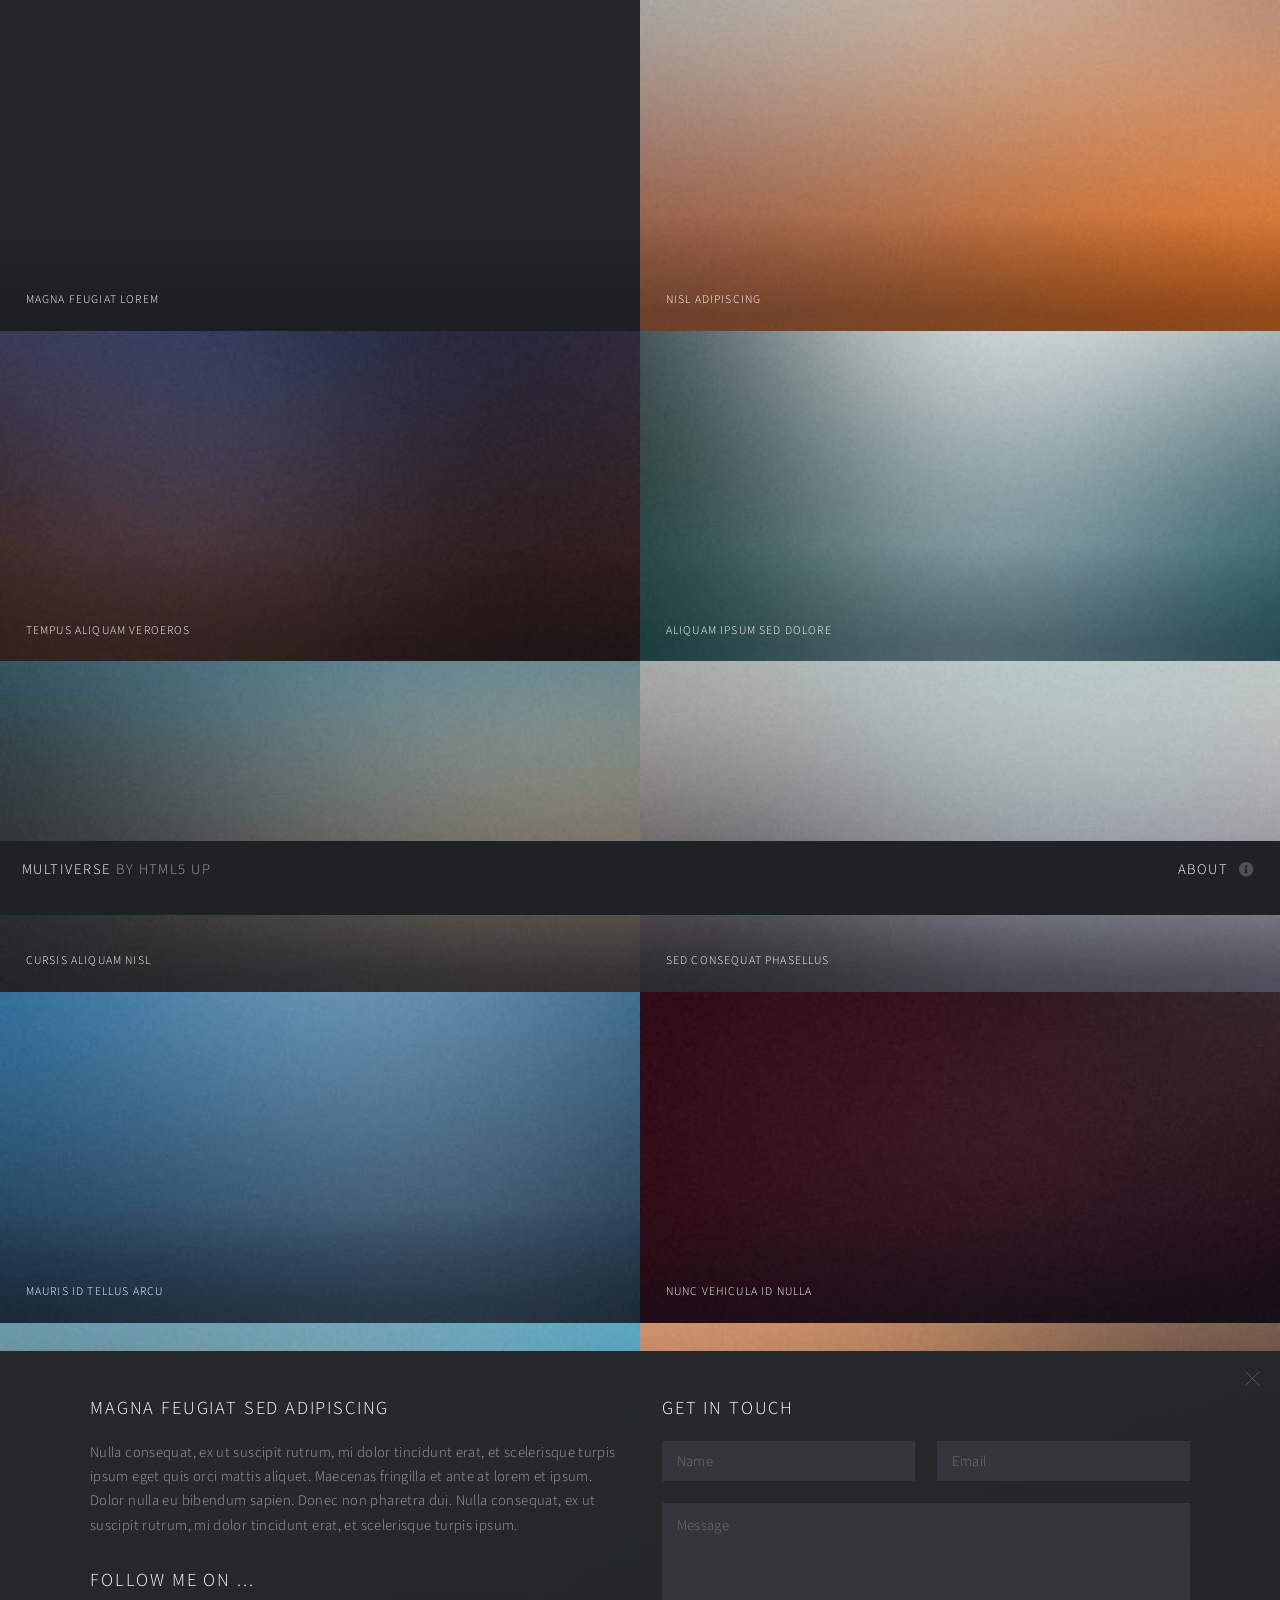
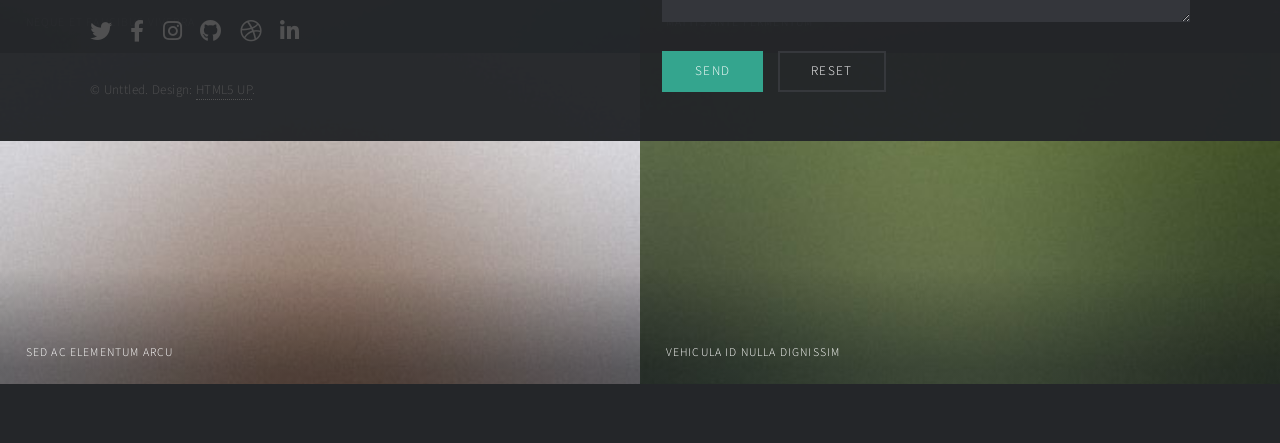
==== commit 26254b42: "added alpha spectrum 09.10" ====
--- a/gallery/index.html
+++ b/gallery/index.html
@@ -6,7 +6,7 @@
 -->
 <html>
 	<head>
-		<title>Multiverse by HTML5 UP</title>
+		<title>Multicam Videos by alex.ionie</title>
 		<meta charset="utf-8" />
 		<meta name="viewport" content="width=device-width, initial-scale=1, user-scalable=no" />
 		<link rel="stylesheet" href="assets/css/main.css" />
--- a/gallery/assets/css/main.css
+++ b/gallery/assets/css/main.css
@@ -2054,6 +2054,8 @@
 					border: 0;
 				}
 
+
+
 /* Footer */
 
 	#footer .copyright {
